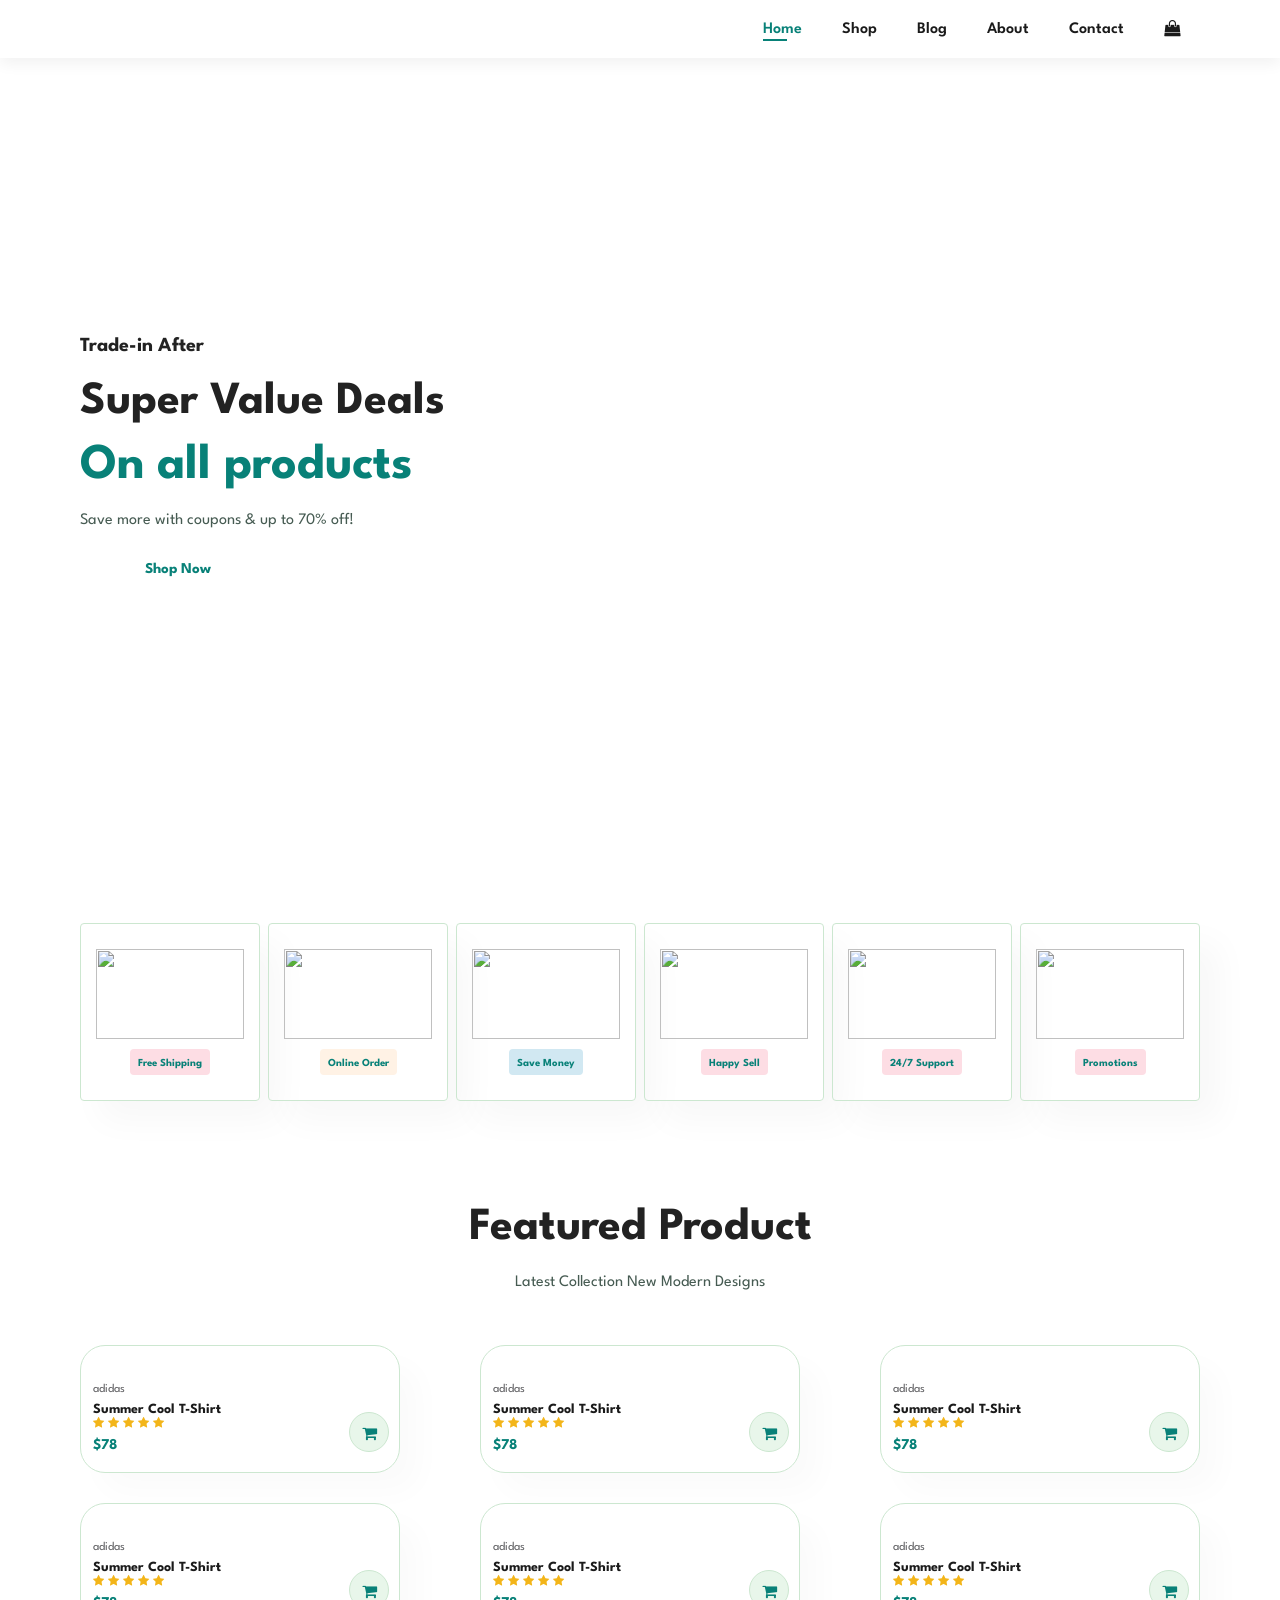
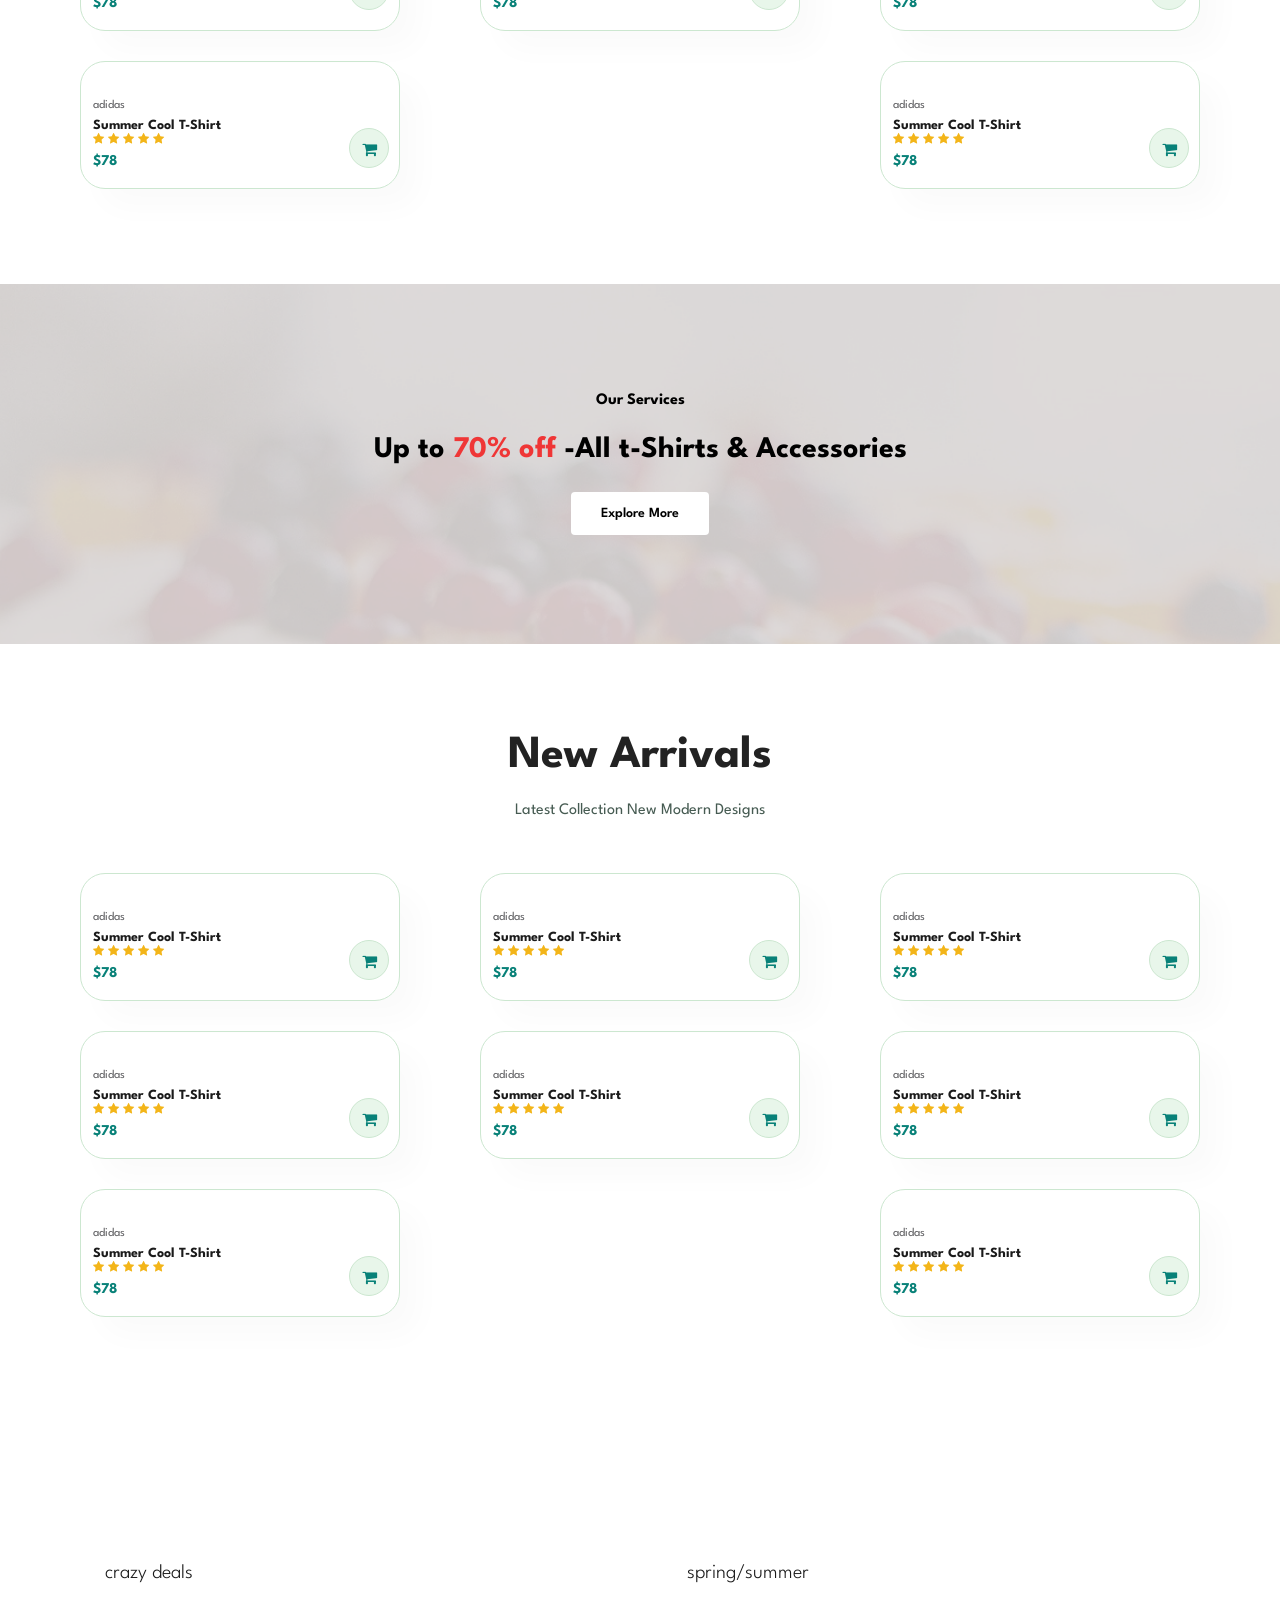
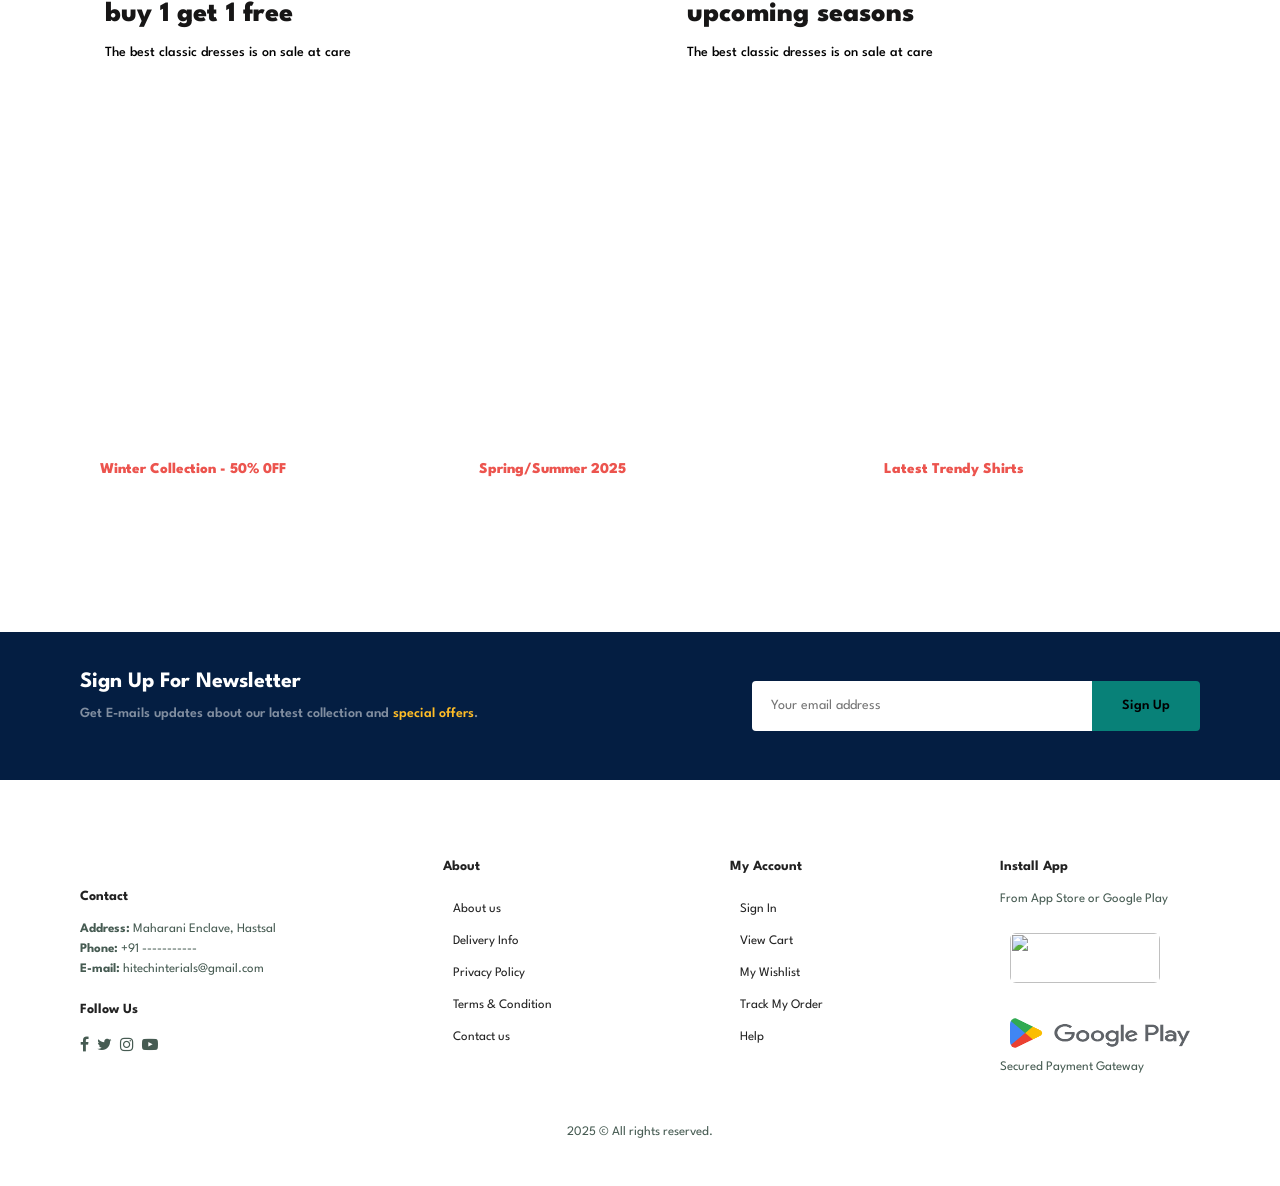
==== index.html @ 3f80fae2 "features added" ====
<!DOCTYPE html>
<html lang="en">

<head>
    <meta charset="UTF-8">
    <meta http-equiv="X-UA-Compatible" content="IE=edge">
    <meta name="viewport" content="width=device-width, initial-scale=1.0">
    <title>HiTech Intertials</title>
    <link rel="stylesheet" href="https://cdnjs.cloudflare.com/ajax/libs/font-awesome/4.7.0/css/font-awesome.min.css">
    <link rel="stylesheet" href="style.css">
</head>

<body>

    <section id="header">
        <a href="#" class="logo"><img src="logo.png" alt=""></a>

        <div>
            <ul id="navbar">
                <li><a class="active" href="index.html">Home</a></li>
                <li><a href="shop.html">Shop</a></li>
                <li><a href="blog.html">Blog</a></li>
                <li><a href="about.html">About</a></li>
                <li><a href="contact.html">Contact</a></li>
                <li><a href="cart.html"><i class="fa fa-shopping-bag"></i></a></li>
                <a href="#" id="close"><i class="fa fa-times" aria-hidden="true"></i></a>
            </ul>
        </div>
        <div id="mobile">
            <i id="bar" class="fa fa-bars" aria-hidden="true"></i>
            <a href="cart.html"><i class="fa fa-shopping-bag"></i></a>
        </div>
    </section>

    <section id="hero">
        <h4>Trade-in After</h4>
        <h2>Super Value Deals</h2>
        <h1> On all products</h1>
        <p>Save more with coupons & up to 70% off!</p>
        <button>Shop Now</button>
    </section>

    <section id="features" class="section-p1">
        <div class="fe-box">
            <img src="https://th.bing.com/th/id/OIP.MCQ1W-9XrMCjLG6SM6HzlgHaJK?w=186&h=216&c=7&r=0&o=5&dpr=1.3&pid=1.7"
                alt="">
            <h6>Free Shipping</h6>
        </div>
        <div class="fe-box">
            <img src="https://th.bing.com/th/id/OIP.MCQ1W-9XrMCjLG6SM6HzlgHaJK?w=186&h=216&c=7&r=0&o=5&dpr=1.3&pid=1.7"
                alt="">
            <h6>Online Order</h6>
        </div>
        <div class="fe-box">
            <img src="https://th.bing.com/th/id/OIP.MCQ1W-9XrMCjLG6SM6HzlgHaJK?w=186&h=216&c=7&r=0&o=5&dpr=1.3&pid=1.7"
                alt="">
            <h6>Save Money</h6>
        </div>
        <div class="fe-box">
            <img src="https://th.bing.com/th/id/OIP.MCQ1W-9XrMCjLG6SM6HzlgHaJK?w=186&h=216&c=7&r=0&o=5&dpr=1.3&pid=1.7"
                alt="">
            <h6>Happy Sell</h6>
        </div>
        <div class="fe-box">
            <img src="https://th.bing.com/th/id/OIP.MCQ1W-9XrMCjLG6SM6HzlgHaJK?w=186&h=216&c=7&r=0&o=5&dpr=1.3&pid=1.7"
                alt="">
            <h6>24/7 Support</h6>
        </div>
        <div class="fe-box">
            <img src="https://th.bing.com/th/id/OIP.MCQ1W-9XrMCjLG6SM6HzlgHaJK?w=186&h=216&c=7&r=0&o=5&dpr=1.3&pid=1.7"
                alt="">
            <h6>Promotions</h6>
        </div>
    </section>

    <section id="products" class="section-p1">
        <h2>Featured Product</h2>
        <p>Latest Collection New Modern Designs</p>
        <div class="pdct-container">
            <div class="pdct">
                <img src="https://th.bing.com/th/id/OIP.3DrGFvueOub8HXuAC2BFzAHaHa?w=182&h=182&c=7&r=0&o=5&dpr=1.3&pid=1.7"
                    alt="">
                <div class="description">
                    <span> adidas</span>
                    <h5>Summer Cool T-Shirt</h5>
                    <div class="star">
                        <i class="fa fa-star" aria-hidden="true"></i>
                        <i class="fa fa-star" aria-hidden="true"></i>
                        <i class="fa fa-star" aria-hidden="true"></i>
                        <i class="fa fa-star" aria-hidden="true"></i>
                        <i class="fa fa-star" aria-hidden="true"></i>
                    </div>
                    <h4>$78</h4>
                </div>
                <a href="#"><i class="fa fa-shopping-cart cart"></i></a>
            </div>

            <div class="pdct">
                <img src="https://i.pinimg.com/originals/d2/62/af/d262af46473f64ddaa3985655f8bacbe.jpg" alt="">
                <div class="description">
                    <span> adidas</span>
                    <h5>Summer Cool T-Shirt</h5>
                    <div class="star">
                        <i class="fa fa-star" aria-hidden="true"></i>
                        <i class="fa fa-star" aria-hidden="true"></i>
                        <i class="fa fa-star" aria-hidden="true"></i>
                        <i class="fa fa-star" aria-hidden="true"></i>
                        <i class="fa fa-star" aria-hidden="true"></i>
                    </div>
                    <h4>$78</h4>
                </div>
                <a href="#"><i class="fa fa-shopping-cart cart"></i></a>
            </div>

            <div class="pdct">
                <img src="https://i.pinimg.com/originals/d2/62/af/d262af46473f64ddaa3985655f8bacbe.jpg" alt="">
                <div class="description">
                    <span> adidas</span>
                    <h5>Summer Cool T-Shirt</h5>
                    <div class="star">
                        <i class="fa fa-star" aria-hidden="true"></i>
                        <i class="fa fa-star" aria-hidden="true"></i>
                        <i class="fa fa-star" aria-hidden="true"></i>
                        <i class="fa fa-star" aria-hidden="true"></i>
                        <i class="fa fa-star" aria-hidden="true"></i>
                    </div>
                    <h4>$78</h4>
                </div>
                <a href="#"><i class="fa fa-shopping-cart cart"></i></a>
            </div>

            <div class="pdct">
                <img src="https://i.pinimg.com/originals/d2/62/af/d262af46473f64ddaa3985655f8bacbe.jpg" alt="">
                <div class="description">
                    <span> adidas</span>
                    <h5>Summer Cool T-Shirt</h5>
                    <div class="star">
                        <i class="fa fa-star" aria-hidden="true"></i>
                        <i class="fa fa-star" aria-hidden="true"></i>
                        <i class="fa fa-star" aria-hidden="true"></i>
                        <i class="fa fa-star" aria-hidden="true"></i>
                        <i class="fa fa-star" aria-hidden="true"></i>
                    </div>
                    <h4>$78</h4>
                </div>
                <a href="#"><i class="fa fa-shopping-cart cart"></i></a>
            </div>


            <div class="pdct">
                <img src="https://i.pinimg.com/originals/d2/62/af/d262af46473f64ddaa3985655f8bacbe.jpg" alt="">
                <div class="description">
                    <span> adidas</span>
                    <h5>Summer Cool T-Shirt</h5>
                    <div class="star">
                        <i class="fa fa-star" aria-hidden="true"></i>
                        <i class="fa fa-star" aria-hidden="true"></i>
                        <i class="fa fa-star" aria-hidden="true"></i>
                        <i class="fa fa-star" aria-hidden="true"></i>
                        <i class="fa fa-star" aria-hidden="true"></i>
                    </div>
                    <h4>$78</h4>
                </div>
                <a href="#"><i class="fa fa-shopping-cart cart"></i></a>
            </div>

            <div class="pdct">
                <img src="https://i.pinimg.com/originals/d2/62/af/d262af46473f64ddaa3985655f8bacbe.jpg" alt="">
                <div class="description">
                    <span> adidas</span>
                    <h5>Summer Cool T-Shirt</h5>
                    <div class="star">
                        <i class="fa fa-star" aria-hidden="true"></i>
                        <i class="fa fa-star" aria-hidden="true"></i>
                        <i class="fa fa-star" aria-hidden="true"></i>
                        <i class="fa fa-star" aria-hidden="true"></i>
                        <i class="fa fa-star" aria-hidden="true"></i>
                    </div>
                    <h4>$78</h4>
                </div>
                <a href="#"><i class="fa fa-shopping-cart cart"></i></a>
            </div>

            <div class="pdct">
                <img src="https://i.pinimg.com/originals/d2/62/af/d262af46473f64ddaa3985655f8bacbe.jpg" alt="">
                <div class="description">
                    <span> adidas</span>
                    <h5>Summer Cool T-Shirt</h5>
                    <div class="star">
                        <i class="fa fa-star" aria-hidden="true"></i>
                        <i class="fa fa-star" aria-hidden="true"></i>
                        <i class="fa fa-star" aria-hidden="true"></i>
                        <i class="fa fa-star" aria-hidden="true"></i>
                        <i class="fa fa-star" aria-hidden="true"></i>
                    </div>
                    <h4>$78</h4>
                </div>
                <a href="#"><i class="fa fa-shopping-cart cart"></i></a>
            </div>

            <div class="pdct">
                <img src="https://i.pinimg.com/originals/d2/62/af/d262af46473f64ddaa3985655f8bacbe.jpg" alt="">
                <div class="description">
                    <span> adidas</span>
                    <h5>Summer Cool T-Shirt</h5>
                    <div class="star">
                        <i class="fa fa-star" aria-hidden="true"></i>
                        <i class="fa fa-star" aria-hidden="true"></i>
                        <i class="fa fa-star" aria-hidden="true"></i>
                        <i class="fa fa-star" aria-hidden="true"></i>
                        <i class="fa fa-star" aria-hidden="true"></i>
                    </div>
                    <h4>$78</h4>
                </div>
                <a href="#"><i class="fa fa-shopping-cart cart"></i></a>
            </div>
        </div>
    </section>

    <section id="banner" class="section-m1">
        <h4>Our Services</h4>
        <h2>Up to <span>70% off </span>-All t-Shirts & Accessories</h2>
        <button class="normal">Explore More</button>
    </section>

    <section id="products" class="section-p1">
        <h2>New Arrivals</h2>
        <p>Latest Collection New Modern Designs</p>
        <div class="pdct-container">
            <div class="pdct">
                <img src="https://th.bing.com/th/id/OIP.3DrGFvueOub8HXuAC2BFzAHaHa?w=182&h=182&c=7&r=0&o=5&dpr=1.3&pid=1.7"
                    alt="">
                <div class="description">
                    <span> adidas</span>
                    <h5>Summer Cool T-Shirt</h5>
                    <div class="star">
                        <i class="fa fa-star" aria-hidden="true"></i>
                        <i class="fa fa-star" aria-hidden="true"></i>
                        <i class="fa fa-star" aria-hidden="true"></i>
                        <i class="fa fa-star" aria-hidden="true"></i>
                        <i class="fa fa-star" aria-hidden="true"></i>
                    </div>
                    <h4>$78</h4>
                </div>
                <a href="#"><i class="fa fa-shopping-cart cart"></i></a>
            </div>

             <div class="pdct">
                <img src="https://th.bing.com/th/id/OIP.3DrGFvueOub8HXuAC2BFzAHaHa?w=182&h=182&c=7&r=0&o=5&dpr=1.3&pid=1.7"
                    alt="">
                <div class="description">
                    <span> adidas</span>
                    <h5>Summer Cool T-Shirt</h5>
                    <div class="star">
                        <i class="fa fa-star" aria-hidden="true"></i>
                        <i class="fa fa-star" aria-hidden="true"></i>
                        <i class="fa fa-star" aria-hidden="true"></i>
                        <i class="fa fa-star" aria-hidden="true"></i>
                        <i class="fa fa-star" aria-hidden="true"></i>
                    </div>
                    <h4>$78</h4>
                </div>
                <a href="#"><i class="fa fa-shopping-cart cart"></i></a>
            </div>

             <div class="pdct">
                <img src="https://th.bing.com/th/id/OIP.3DrGFvueOub8HXuAC2BFzAHaHa?w=182&h=182&c=7&r=0&o=5&dpr=1.3&pid=1.7"
                    alt="">
                <div class="description">
                    <span> adidas</span>
                    <h5>Summer Cool T-Shirt</h5>
                    <div class="star">
                        <i class="fa fa-star" aria-hidden="true"></i>
                        <i class="fa fa-star" aria-hidden="true"></i>
                        <i class="fa fa-star" aria-hidden="true"></i>
                        <i class="fa fa-star" aria-hidden="true"></i>
                        <i class="fa fa-star" aria-hidden="true"></i>
                    </div>
                    <h4>$78</h4>
                </div>
                <a href="#"><i class="fa fa-shopping-cart cart"></i></a>
            </div>

            <div class="pdct">
                <img src="https://th.bing.com/th/id/OIP.3DrGFvueOub8HXuAC2BFzAHaHa?w=182&h=182&c=7&r=0&o=5&dpr=1.3&pid=1.7"
                    alt="">
                <div class="description">
                    <span> adidas</span>
                    <h5>Summer Cool T-Shirt</h5>
                    <div class="star">
                        <i class="fa fa-star" aria-hidden="true"></i>
                        <i class="fa fa-star" aria-hidden="true"></i>
                        <i class="fa fa-star" aria-hidden="true"></i>
                        <i class="fa fa-star" aria-hidden="true"></i>
                        <i class="fa fa-star" aria-hidden="true"></i>
                    </div>
                    <h4>$78</h4>
                </div>
                <a href="#"><i class="fa fa-shopping-cart cart"></i></a>
            </div>

            <div class="pdct">
                <img src="https://th.bing.com/th/id/OIP.3DrGFvueOub8HXuAC2BFzAHaHa?w=182&h=182&c=7&r=0&o=5&dpr=1.3&pid=1.7"
                    alt="">
                <div class="description">
                    <span> adidas</span>
                    <h5>Summer Cool T-Shirt</h5>
                    <div class="star">
                        <i class="fa fa-star" aria-hidden="true"></i>
                        <i class="fa fa-star" aria-hidden="true"></i>
                        <i class="fa fa-star" aria-hidden="true"></i>
                        <i class="fa fa-star" aria-hidden="true"></i>
                        <i class="fa fa-star" aria-hidden="true"></i>
                    </div>
                    <h4>$78</h4>
                </div>
                <a href="#"><i class="fa fa-shopping-cart cart"></i></a>
            </div>

            <div class="pdct">
                <img src="https://th.bing.com/th/id/OIP.3DrGFvueOub8HXuAC2BFzAHaHa?w=182&h=182&c=7&r=0&o=5&dpr=1.3&pid=1.7"
                    alt="">
                <div class="description">
                    <span> adidas</span>
                    <h5>Summer Cool T-Shirt</h5>
                    <div class="star">
                        <i class="fa fa-star" aria-hidden="true"></i>
                        <i class="fa fa-star" aria-hidden="true"></i>
                        <i class="fa fa-star" aria-hidden="true"></i>
                        <i class="fa fa-star" aria-hidden="true"></i>
                        <i class="fa fa-star" aria-hidden="true"></i>
                    </div>
                    <h4>$78</h4>
                </div>
                <a href="#"><i class="fa fa-shopping-cart cart"></i></a>
            </div>

            <div class="pdct">
                <img src="https://i.pinimg.com/originals/d2/62/af/d262af46473f64ddaa3985655f8bacbe.jpg" alt="">
                <div class="description">
                    <span> adidas</span>
                    <h5>Summer Cool T-Shirt</h5>
                    <div class="star">
                        <i class="fa fa-star" aria-hidden="true"></i>
                        <i class="fa fa-star" aria-hidden="true"></i>
                        <i class="fa fa-star" aria-hidden="true"></i>
                        <i class="fa fa-star" aria-hidden="true"></i>
                        <i class="fa fa-star" aria-hidden="true"></i>
                    </div>
                    <h4>$78</h4>
                </div>
                <a href="#"><i class="fa fa-shopping-cart cart"></i></a>
            </div>

            <div class="pdct">
                <img src="https://i.pinimg.com/originals/d2/62/af/d262af46473f64ddaa3985655f8bacbe.jpg" alt="">
                <div class="description">
                    <span> adidas</span>
                    <h5>Summer Cool T-Shirt</h5>
                    <div class="star">
                        <i class="fa fa-star" aria-hidden="true"></i>
                        <i class="fa fa-star" aria-hidden="true"></i>
                        <i class="fa fa-star" aria-hidden="true"></i>
                        <i class="fa fa-star" aria-hidden="true"></i>
                        <i class="fa fa-star" aria-hidden="true"></i>
                    </div>
                    <h4>$78</h4>
                </div>
                <a href="#"><i class="fa fa-shopping-cart cart"></i></a>
            </div>
        </div>
    </section>

    <section id="sm-banner" class="section-p1">
        <div class="banner-box">
            <h4>crazy deals</h4>
            <h2>buy 1 get 1 free</h2>
            <span>The best classic dresses is on sale at care</span>
            <button class="white">
                Learn More
            </button>
        </div>
        <div class="banner-box banner-box2">
            <h4>spring/summer</h4>
            <h2>upcoming seasons</h2>
            <span>The best classic dresses is on sale at care</span>
            <button class="white">Collection</button>
        </div>
    </section>

    <section id="ti-banner" class="section-p1">
        <div class="banner-box">
            <h2>SEASONAL SALE</h2>
            <h3>Winter Collection - 50% 0FF</h3>
        </div>
        <div class="banner-box banner-box2">
            <h2>NEW FOOTWEAR COLLECTION</h2>
            <h3>Spring/Summer 2025</h3>
        </div>
        <div class="banner-box banner-box3">
            <h2>T-SHIRTS</h2>
            <h3>Latest Trendy Shirts</h3>
        </div>
    </section>

    <section id="newsletter" class="section-p1 section-m1">
        <div class="newstext">
            <h4>Sign Up For Newsletter</h4>
            <p>Get E-mails updates about our latest collection and <span>special offers</span>.</p>
        </div>
        <div class="form">
            <input type="text" placeholder="Your email address">
            <button class="normal">Sign Up</button>
        </div>
    </section>

    <footer class="section-p1">
        <div class="col">
            <img class="logo" src="logo.png" alt="">
            <h4>Contact</h4>
            <p><strong>Address: </strong> Maharani Enclave, Hastsal </p>
            <p><strong>Phone: </strong>+91 ----------- </p>
            <p><strong>E-mail: </strong> hitechinterials@gmail.com</p>
            <div class="follow">
                <h4> Follow Us</h4>
                <div class="icon">
                    <i class="fa fa-facebook"></i>
                    <i class="fa fa-twitter" aria-hidden="true"></i>
                    <i class="fa fa-instagram" aria-hidden="true"></i>
                    <i class="fa fa-youtube-play" aria-hidden="true"></i>
                </div>
            </div>
        </div>

        <div class="col">
            <h4>About</h4>
            <a href="#">About us</a>
            <a href="#">Delivery Info</a>
            <a href="#">Privacy Policy</a>
            <a href="#">Terms & Condition</a>
            <a href="#">Contact us</a>
        </div>

        <div class="col">
            <h4>My Account</h4>
            <a href="#">Sign In</a>
            <a href="#">View Cart</a>
            <a href="#">My Wishlist</a>
            <a href="#">Track My Order</a>
            <a href="#">Help</a>
        </div>

        <div class="col install">
            <h4>Install App</h4>
            <p>From App Store or Google Play</p>
            <a href="#" class="apple"><img src="img/badge.svg" alt=""></a>
            <a href="#" class="play"><img src="img/play.png" alt=""></a>
            <p>Secured Payment Gateway</p>
            <img src="" alt="">
        </div>

        <div class="copyright">
            <p> 2025 © All rights reserved. </p>
        </div>
    </footer>

    <script src="script.js"></script>
</body>

</html>
---- style.css ----
/* styles.css */
@import url("https://fonts.googleapis.com/css2?family=Spartan:wght@100;200;300;400;500;600;700;800;900&display=swap");

* {
    margin: 0;
    padding: 0;
    box-sizing: border-box;
    font-family: Spartan, sans-serif;
}

h1 {
    font-size: 50px;
    line-height: 64px;
    color: #222;
}

h2 {
    font-size: 46px;
    line-height: 64px;
    color: #222;
}

h3 {
    font-size: 46px;
    color: #222;
}

h4 {
    font-size: 20px;
    color: #222;
}

h3 {
    font-weight: 700;
    font-size: 12px;
}

p {
    font-size: 16px;
    color: #465b52;
    margin: 15px 0 20px 0;
}

.section-p1 {
    padding: 40px 80px;
}

.section-m1 {
    margin: 40px 0;
}

button.normal {
    font-size: 14px;
    font-weight: 600;
    padding: 15px 30px;
    color: #000;
    background-color: #fff;
    border-radius: 4px;
    cursor: pointer;
    border: none;
    outline: none;
    transition: 0.2s;
}

button.white {
    font-size: 13px;
    font-weight: 600;
    padding: 11px 18px;
    color: #fff;
    background-color: transparent;
    cursor: pointer;
    border: 1px solid #fff;
    outline: none;
    transition: 0.2s;
}

body {
    width: 100%;
}

/* Header Section */

#header {
    display: flex;
    align-items: center;
    justify-content: space-between;
    padding: 20px 80px;
    background: #fff;
    box-shadow: 0 5px 15px rgba(0, 0, 0, 0.06);
    z-index: 999;
    position: sticky;
    top: 0;
    left: 0;
}

#navbar {
    display: flex;
    align-items: center;
    justify-content: center;
}

#navbar li {
    list-style: none;
    padding: 0 20px;
    position: relative;
}

#navbar li a {
    text-decoration: none;
    font-size: 16px;
    font-weight: 600;
    color: #1a1a1a;
    transition: 0.03s ease;
}

#navbar li a:hover,
#navbar li a.active {
    color: #088178;
}

#navbar li a:hover::after,
#navbar li a.active::after {
    content: "";
    width: 30%;
    height: 2px;
    background: #088178;
    position: absolute;
    bottom: -4px;
    left: 20px;
}

#mobile {
    display: none;
    align-items: center;
}

#close {
    display: none;
}

/* Home Page */
/* Hero Section */

#hero {
    background-image: url("https://maskrevival.com/wp-content/uploads/2020/09/diana-fashion-header-bg3new.jpg");
    height: 90vh;
    width: 100%;
    background-size: cover;
    background-position: top 25% right 0;
    padding: 0 80px;
    display: flex;
    flex-direction: column;
    align-items: flex-start;
    justify-content: center;
}

#hero h4 {
    padding-bottom: 15px;
}

#hero h1 {
    color: #088178;
}

#hero button {
    background-image: url("https://c8.alamy.com/comp/2PF57FF/colorful-border-design-2PF57FF.jpg");
    background-color: transparent;
    color: #088178;
    border: 0;
    padding: 14px 80px 14px 65px;
    background-repeat: no-repeat;
    cursor: pointer;
    font-weight: 700;
    font-size: 15px;
}

/* Feature section */

#features {
    display: flex;
    align-items: center;
    justify-content: space-between;
    flex-wrap: wrap;
}

#features .fe-box {
    width: 180px;
    text-align: center;
    padding: 25px 15px;
    box-shadow: 20px 20px 34px rgba(0, 0, 0, 0.03);
    border: 1px solid #cce7d0;
    border-radius: 4px;
    margin: 15px 0;
}

#features .fe-box:hover {
    box-shadow: 10px 10px 54px rgba(70, 62, 221, 0.1);
}

#features .fe-box img {
    width: 100%;
    height: 90px;
    margin-bottom: 10px;
}

#features .fe-box h6 {
    display: inline-block;
    padding: 9px 8px 6px 8px;
    line-height: 1;
    border-radius: 4px;
    color: #088178;
    background-color: #fddde4;
}

#features .fe-box:nth-child(2) h6 {
    background-color: #cdebbc;
}

#features .fe-box:nth-child(3) h6 {
    background-color: #d1e8f2;
}

#features .fe-box:nth-child(2) h6 {
    background-color: #cdd4f8;
}

#features .fe-box:nth-child(2) h6 {
    background-color: #f6dbf8;
}

#features .fe-box:nth-child(2) h6 {
    background-color: #fff2e5;
}


/* Product section*/

#products {
    text-align: center;
}

#products .pdct-container {
    display: flex;
    justify-content: space-between;
    padding-top: 20px;
    flex-wrap: wrap;
}


#products .pdct {
    width: 23%;
    min-width: 320px;
    padding: 10px 12px;
    border: 1px solid #cce7d0;
    border-radius: 25px;
    cursor: pointer;
    box-shadow: 20px 20px 30px rgba(0, 0, 0, 0.02);
    margin: 15px 0;
    transition: 0.2s ease;
    position: relative;
}

#products .pdct:hover {
    box-shadow: 20px 20px 30px rgba(0, 0, 0, 0.06);
}

#products .pdct img {
    width: 100%;
    border-radius: 20px;
}

#products .pdct .description {
    text-align: start;
    padding: 10px 0;
}

#products .pdct .description span {
    color: #606063;
    font-size: 12px;
}

#products .pdct .description h5 {
    padding-top: 7px;
    color: #1a1a1a;
    font-size: 14px;
}

#products .pdct .description i {
    font-size: 12px;
    color: rgb(243, 181, 25);
}

#products .pdct .description h4 {
    padding-top: 7px;
    font-size: 15px;
    font-weight: 700;
    color: #088178;
}

#products .pdct .cart {
    width: 40px;
    height: 40px;
    line-height: 40px;
    border-radius: 50px;
    background-color: #e8f6ea;
    font-weight: 500;
    color: #088178;
    border: 1px solid #cce7d0;
    position: absolute;
    bottom: 20px;
    right: 10px;
}


/* Banner Section */

#banner {
    display: flex;
    flex-direction: column;
    justify-content: center;
    align-items: center;
    text-align: center;
    background-image: url("img/backGround.png");
    width: 100%;
    height: 40vh;
    background-size: cover;
    background-position: cover;

}

#banner h4 {
    color: #000;
    font-size: 16px;
}

#banner h2 {
    color: #000;
    font-size: 30px;
    padding: 10px 0;
}

#banner h2 span {
    color: #ef3636;
}

#banner button:hover {
    background-color: #088178;
    color: #fff;
}


#sm-banner {
    display: flex;
    justify-content: space-between;
    flex-wrap: wrap;
}

#sm-banner .banner-box {
    display: flex;
    flex-direction: column;
    justify-content: center;
    align-items: flex-start;
    background-image: url("https://img.freepik.com/premium-photo/summer-holiday-background_87742-14056.jpg");
    min-width: 48%;
    height: 50vh;
    background-size: cover;
    background-position: cover;
    padding: 25px;
}

#sm-banner .banner-box2 {
    background-image: url("https://static.vecteezy.com/system/resources/thumbnails/008/062/858/small_2x/women-s-accessories-items-on-yellow-background-summer-vacation-web-banner-with-copy-space-photo.JPG");
}


#sm-banner h4 {
    color: #1a1a1a;
    font-size: 20px;
    font-weight: 300;
}

#sm-banner h2 {
    color: #171616;
    font-size: 28px;
    font-weight: 800;
}

#sm-banner span {
    columns: #fff;
    font-size: 14px;
    font-weight: 500;
    padding-bottom: 15px;
}

#sm-banner .banner-box:hover button {
    background-color: #088178;
    border: 1px solid #088178;
}

#ti-banner {
    display: flex;
    justify-content: space-between;
    flex-wrap: wrap;
    padding: 0 80px;
}

#ti-banner .banner-box {
    display: flex;
    flex-direction: column;
    justify-content: center;
    align-items: flex-start;
    background-image: url("https://img.freepik.com/premium-photo/summer-holiday-background_87742-14056.jpg");
    min-width: 30%;
    height: 30vh;
    background-size: cover;
    background-position: cover;
    padding: 20px;
    margin-bottom: 20px;
}

#ti-banner .banner-box2 {
    background-image: url("https://img.freepik.com/premium-photo/summer-holiday-background_87742-14056.jpg");
}

#ti-banner .banner-box3 {
    background-image: url("https://img.freepik.com/premium-photo/summer-holiday-background_87742-14056.jpg");
}

#ti-banner h2 {
    color: #fff;
    font-weight: 900;
    font-size: 23px;
    text-wrap: wrap;
}

#ti-banner h3 {
    color: #ec544e;
    font-weight: 800;
    font-size: 15px;
}



/* News-letter Section */

#newsletter {
    display: flex;
    justify-content: space-between;
    flex-wrap: wrap;
    align-items: center;
    background-repeat: no-repeat;
    background-position: 20% 30%;
    background-color: #041e42;
}

#newsletter h4 {
    font-size: 22px;
    font-weight: 700;
    color: #fff;
}

#newsletter p {
    font-size: 14px;
    font-weight: 600;
    color: #818ea0;
}

#newsletter p span {
    color: #ffbd27;
}

#newsletter .form {
    display: flex;
    width: 40%;
}

#newsletter input {
    height: 3.125rem;
    padding: 0 1.25em;
    font-size: 14px;
    width: 100%;
    border: 1px solid transparent;
    border-radius: 4px;
    outline: none;
    border-top-right-radius: 0;
    border-bottom-right-radius: 0;
}

#newsletter button {
    background-color: #088178;
    columns: #fff;
    white-space: nowrap;
    border-top-left-radius: 0;
    border-bottom-left-radius: 0;
}



/* footer section */
footer {
    display: flex;
    flex-wrap: wrap;
    justify-content: space-between;
}

footer .col {
    display: flex;
    flex-direction: column;
    align-items: flex-start;
    margin-bottom: 20px;
}

footer .logo {
    margin-bottom: 30px;
}

footer h4 {
    font-size: 14px;
    padding-bottom: 20px;
}

footer p {
    font-size: 13px;
    margin: 0 0 8px 0;
}

footer a {
    font-size: 13px;
    text-decoration: none;
    color: #222;
    margin: 10px;
}

footer .follow {
    margin-top: 20px;
}

footer .follow i {
    color: #465b52;
    padding-right: 4px;
    cursor: pointer;
}

footer .install .apple img {
    padding-top: 0;
    border-radius: 6px;
    width: 150px;
    height: 50px;
}

footer .install .play img {
    padding-top: 0;
    margin: 0%;
    border-radius: 6px;
    width: 180px;
    height: 30px;
}

footer .install img {
    margin: 10px 0 15px 0;
}

footer .follow i:hover,
footer a:hover {
    color: #088178;
}

footer .copyright {
    width: 100%;
    text-align: center;
}


/* Shop Page */
#page-header {
    background-image: url("img/shop.jpeg");
    width: 100%;
    height: 34vh;
    background-size: cover;
    display: flex;
    text-align: center;
    flex-direction: column;
    padding: 14px;
}

#page-header h2,
#page-header p {
    color: #fff;
}

#pagination {
    text-align: center;
}

#pagination a {
    text-decoration: none;
    background-color: #088178;
    padding: 15px 20px;
    border-radius: 4px;
    color: #fff;
    font-weight: 600;
}

#pagination a i {
    font-size: 16px;
    font-weight: 600;
}


/* Single Product Page */
#prodetails {
    display: flex;
    margin-top: 20px;
}

#prodetails .single-pro-image {
    width: 40%;
    margin-right: 50px;
}

.small-img-group {
    display: flex;
    justify-content: space-between;
}

.small-img-col {
    flex-basis: 24%;
    cursor: pointer;
}

#prodetails .single-pro-details {
    width: 50%;
    padding-top: 30px;
}

#prodetails .single-pro-details h4 {
    padding: 40px 0 20px 0;
}

#prodetails .single-pro-details h2 {
    font-size: 26px;
}

#prodetails .single-pro-details select {
    display: block;
    padding: 5px 10px;
    margin-bottom: 10px;
}

#prodetails .single-pro-details input {
    width: 50px;
    height: 45px;
    padding-left: 10px;
    font-size: 16px;
    margin-right: 10px;
}

#prodetails .single-pro-details input:focus {
    outline: none;

}

#prodetails .single-pro-details button {
    background-color: #088178;
    color: #fff;
}

#prodetails .single-pro-details span {
    line-height: 25px;
}





/* Start Media Query (790px) */
@media (max-width: 799px) {
    .section-p1 {
        padding: 40px 40px;
    }

    #navbar {
        display: flex;
        flex-direction: column;
        align-items: flex-start;
        justify-content: flex-start;
        position: fixed;
        top: 0;
        right: -300px;
        height: 100vh;
        width: 300px;
        background-color: #E3E6F3;
        box-shadow: 0 40px 60px rgba(0, 0, 0, 0.1);
        padding: 80px 0 0 10px;
        transition: 0.3s;
    }

    #navbar.active {
        right: 0px;
    }

    #navbar li {
        margin-bottom: 25px;
    }

    #mobile {
        display: flex;
        align-items: center;
    }

    #mobile i {
        color: #1a1a1a;
        font-weight: 24px;
        padding-left: 20px;
    }

    #close {
        display: initial;
        position: absolute;
        top: 30px;
        left: 30px;
        color: #222;
        font-size: 24px;
    }

    #lg-bag {
        display: none;
    }

    #hero {
        height: 42vh;
        padding: 0 80px;
        background-position: top 30% right 30%;
    }

    #hero h2 {
        font-size: 34px;
        line-height: 64px;
        color: #222;
    }

    #hero h1 {
        font-size: 40px;
    }

    #feature {
        justify-content: center;
    }

    #feature .fe-box {
        margin: 15px 15px;
    }

    #features .fe-box img {
        width: 100%;
        height: 140px;
        margin-bottom: 10px;
    }

    #product1 .pro-container {
        justify-content: center;
    }

    #product1 .pro {
        margin: 15px;
    }

    #banner {
        height: 20vh;
    }

    #sm-banner .banner-box {
        min-width: 100%;
        height: 30vh;
        margin-bottom: 30px;
    }

    #sm-banner .banner-box2 {
        min-width: 100%;
        height: 30vh;
        margin-bottom: 30px;
    }

    #ti-banner {
        padding: 0 40px;
    }

    #ti-banner .banner-box {
        min-width: 70%;
    }

    #newsletter .form {
        width: 70%;
    }
}

/* Small Screen Mobile Responsive (477px) */
@media (max-width: 477px) {

    .section-p1 {
        padding: 10px;
    }

    #header {
        padding: 10px 30px;
    }

    
    #navbar {
        display: flex;
        flex-direction: column;
        align-items: flex-start;
        justify-content: flex-start;
        position: fixed;
        top: 0;
        right: -300px;
        height: 80vh;
        width: 300px;
        background-color: #E3E6F3;
        padding: 80px 120px 120px 30px;
    }

    h1 {
        font-size: 40px;
    }

    h2 {
        font-size: 38px;
    }

    #hero {
        height: 40vh;
        padding: 0 20px;
        background-position: 70%;
    }

    #hero h4{
        font-size: 10px;
        margin-top: 120px;
    }

    #hero h2 {
        margin-top: 0;
        font-size: 18px;
        color: #222;
    }

    #hero h1 {
        margin-top: 0;
        font-size: 20px;
    }

    #hero p {
        font-size: 14px;
    }

    #hero button {
        background-image: url("https://c8.alamy.com/comp/2PF57FF/colorful-border-design-2PF57FF.jpg");
        background-color: transparent;
        color: #088178;
        border: 0;
        padding: 8px 40px 8px 25px;
        background-repeat: no-repeat;
        cursor: pointer;
        font-weight: 700;
        font-size: 12px;
    }


    #feature {
        justify-content: space-between;
    }

    #features .fe-box {
        margin-top: 80px;
        max-width: 160px;
        text-align: center;
        padding: 20px 12px;
        border: 1px solid #cce7d0;
        border-radius: 4px;
        margin: 12px 0;
    }

    #product1 .pro {
        width: 100%;
    }

    #banner {
        height: 40vh;
    }

    #sm-banner .banner-box {
        height: 40vh;
    }

    #sm-banner .banner-box2 {
        margin-top: 20px;
    }

    #newsletter {
        padding: 40px 20px;
    }

    #newsletter.form {
        width: 100%;
    }

    /* Single Product */
    #prodetails {
        display: flex;
        flex-direction: column;
    }

    #prodetails .single-pro-image {
        width: 100%;
        margin-right: 0px;
    }

    #prodetails .single-pro-details {
        width: 100%;
    }
}
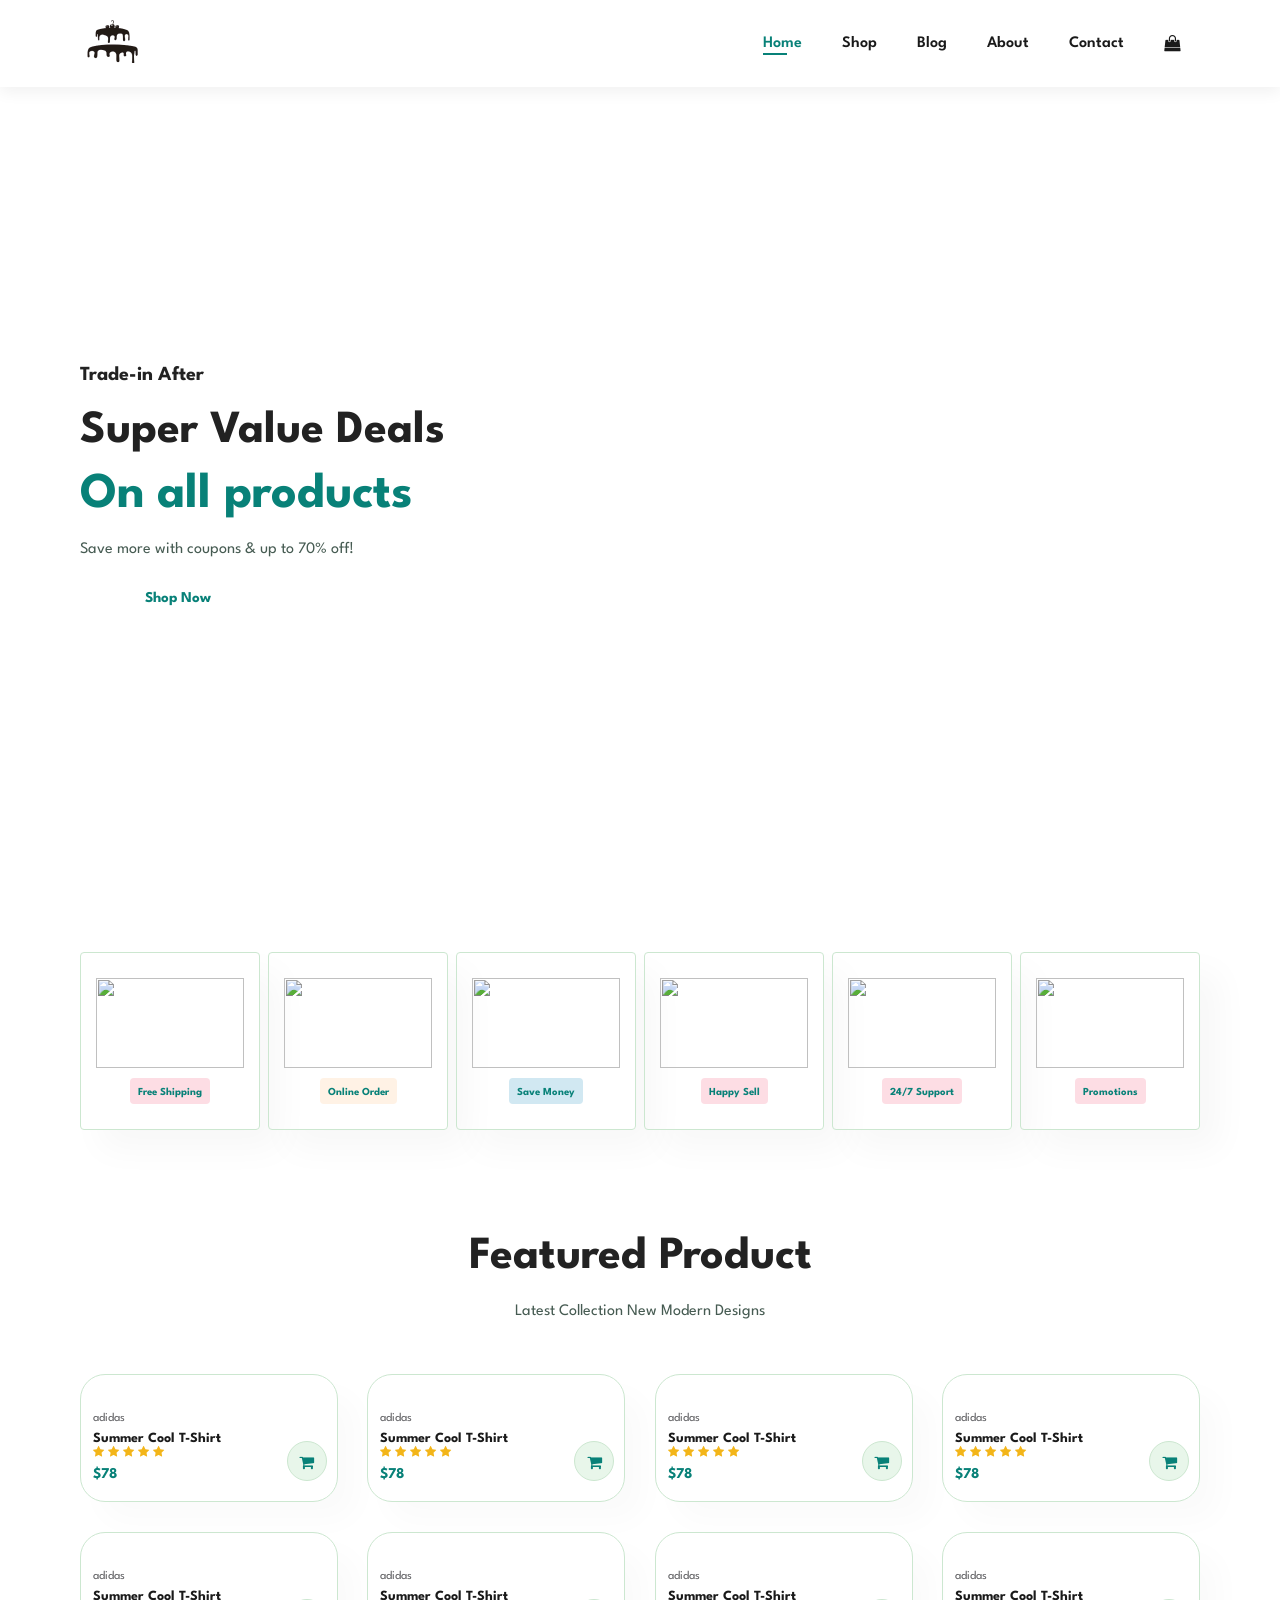
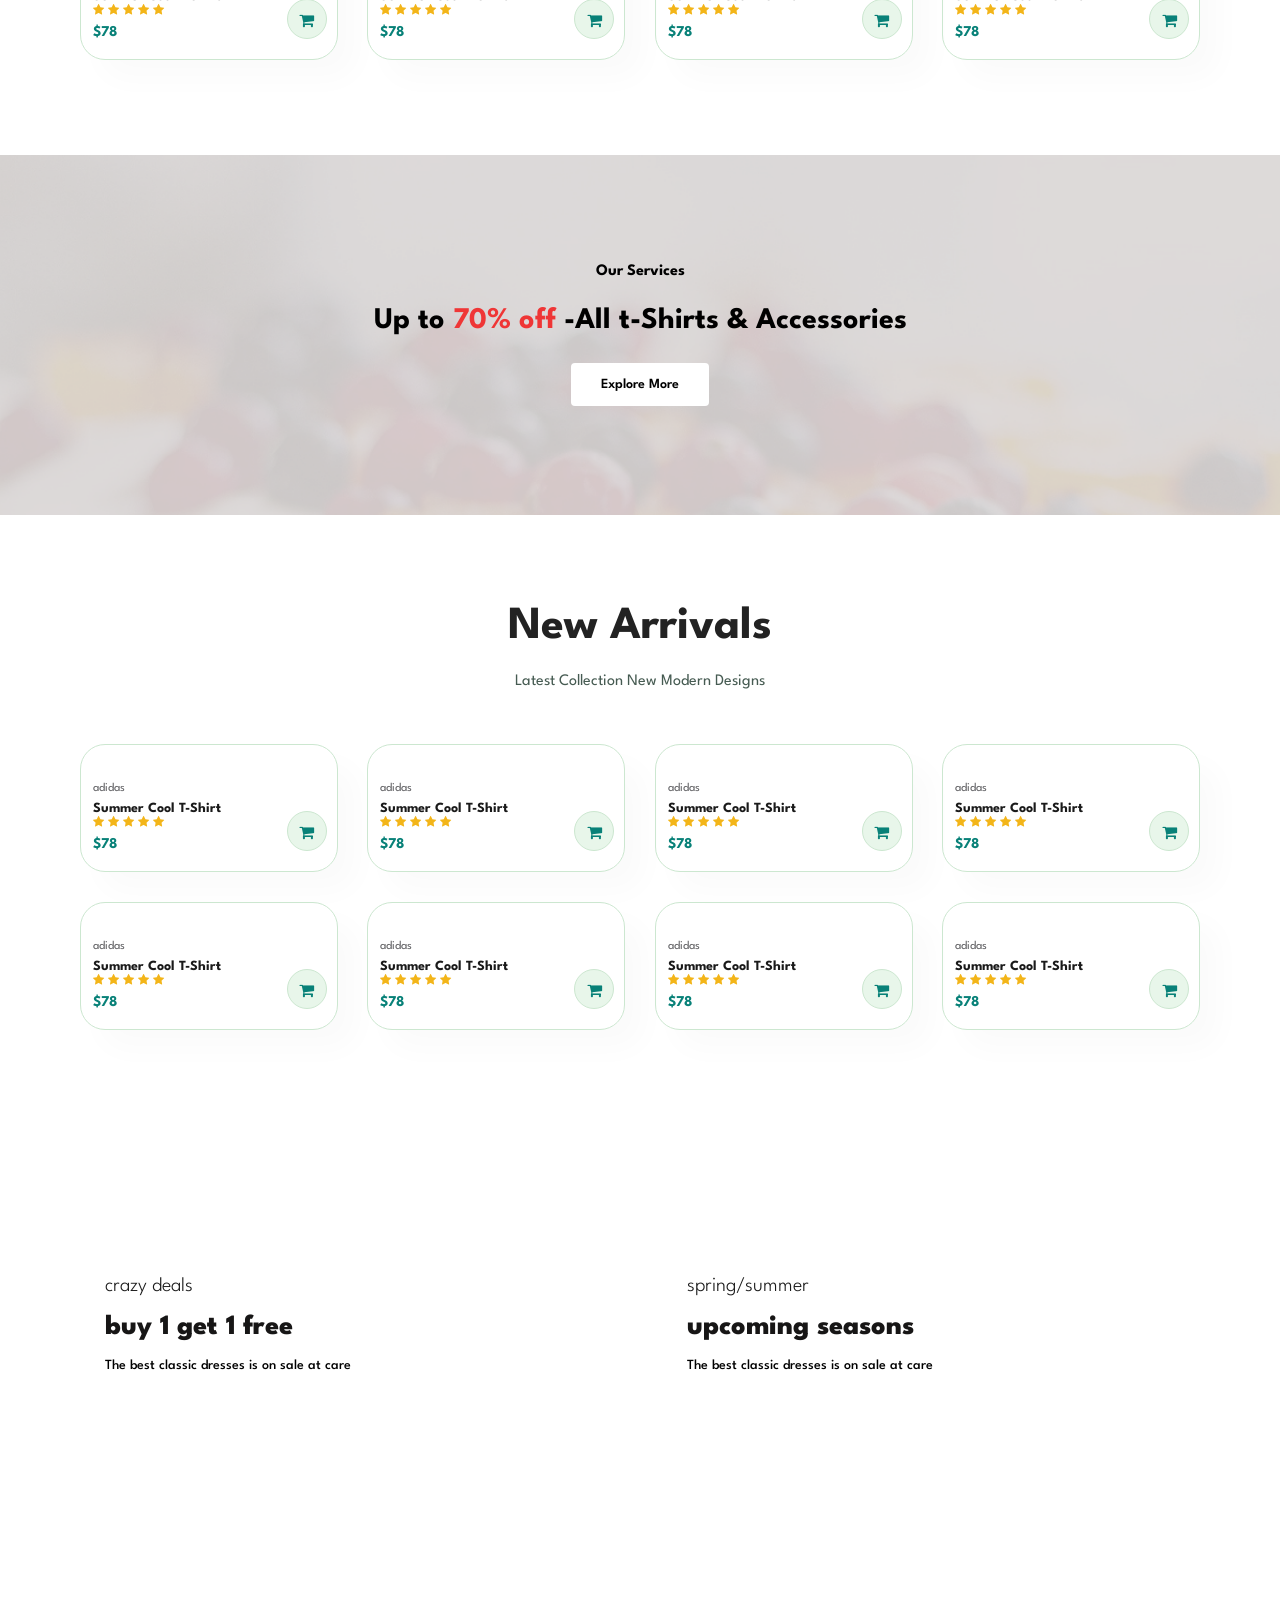
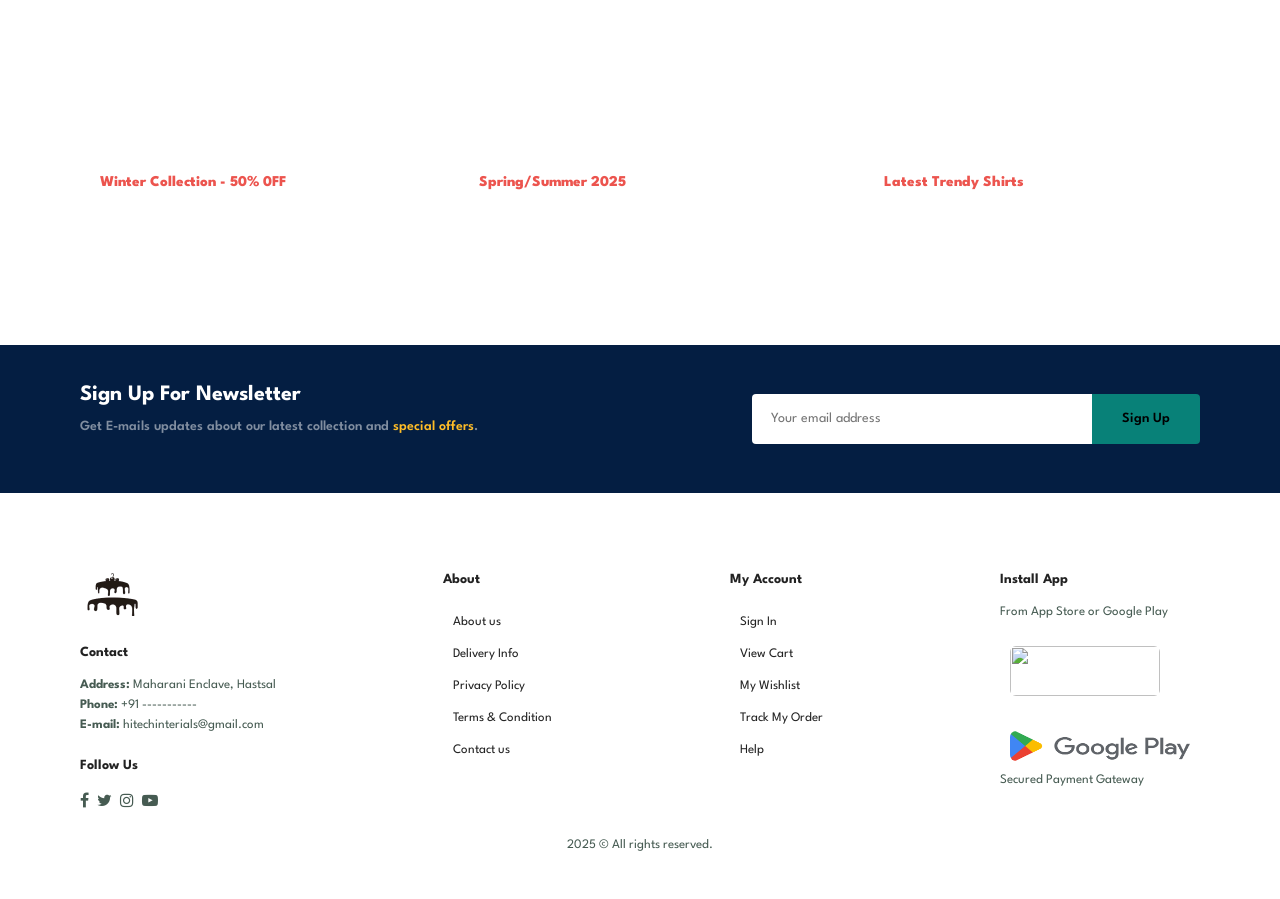
==== commit 5de992f1: "Fix the website" ====
--- a/index.html
+++ b/index.html
@@ -13,7 +13,7 @@
 <body>
 
     <section id="header">
-        <a href="#" class="logo"><img src="logo.png" alt=""></a>
+        <a href="index.html" class="logo"><img src="img/logo.png" alt="HiTech Interials home"></a>
 
         <div>
             <ul id="navbar">
@@ -416,7 +416,7 @@
 
     <footer class="section-p1">
         <div class="col">
-            <img class="logo" src="logo.png" alt="">
+            <img class="logo" src="img/logo.png" alt="HiTech Interials">
             <h4>Contact</h4>
             <p><strong>Address: </strong> Maharani Enclave, Hastsal </p>
             <p><strong>Phone: </strong>+91 ----------- </p>
@@ -465,6 +465,15 @@
     </footer>
 
     <script src="script.js"></script>
+    <script>
+        const productPages = ['sproduct.html', 's1product.html', 's2product.html', 's3product.html', 's4product.html', 's5product.html', 's6product.html'];
+        document.querySelectorAll('#products .pdct').forEach((product, index) => {
+            product.addEventListener('click', event => {
+                if (event.target.closest('.cart')) return;
+                window.location.href = productPages[index % productPages.length];
+            });
+        });
+    </script>
 </body>
 
 </html>
--- a/style.css
+++ b/style.css
@@ -248,8 +248,8 @@
 
 
 #products .pdct {
-    width: 23%;
-    min-width: 320px;
+        width: 23%;
+        min-width: 0;
     padding: 10px 12px;
     border: 1px solid #cce7d0;
     border-radius: 25px;
@@ -573,20 +573,193 @@
 
 /* Shop Page */
 #page-header {
-    background-image: url("img/shop.jpeg");
+    background-image: url("https://images.unsplash.com/photo-1441986300917-64674bd600d8?auto=format&fit=crop&w=1800&q=85");
     width: 100%;
     height: 34vh;
     background-size: cover;
+    background-position: center 58%;
+    position: relative;
     display: flex;
     text-align: center;
     flex-direction: column;
+    align-items: center;
+    justify-content: center;
     padding: 14px;
+}
+
+#page-header::before {
+    content: "";
+    position: absolute;
+    inset: 0;
+    background: rgba(4, 30, 66, .42);
 }
 
 #page-header h2,
 #page-header p {
+    position: relative;
+    z-index: 1;
     color: #fff;
 }
+
+#page-header h2 {
+    margin-bottom: 2px;
+}
+
+/* Blog Page */
+.blog-intro {
+    max-width: 780px;
+    margin: 0 auto;
+    text-align: center;
+}
+
+.blog-intro h1 {
+    margin-bottom: 12px;
+    font-size: 42px;
+    line-height: 1.2;
+}
+
+.blog-intro p:last-child {
+    line-height: 1.8;
+}
+
+.blog-grid {
+    display: grid;
+    grid-template-columns: repeat(2, 1fr);
+    gap: 24px;
+}
+
+.blog-card {
+    overflow: hidden;
+    border: 1px solid #cce7d0;
+    border-radius: 4px;
+    background: #fff;
+}
+
+.blog-featured {
+    grid-column: 1 / -1;
+    display: grid;
+    grid-template-columns: 1.1fr .9fr;
+}
+
+.blog-card img {
+    display: block;
+    width: 100%;
+    height: 250px;
+    object-fit: cover;
+}
+
+.blog-featured img {
+    height: 100%;
+    min-height: 330px;
+}
+
+.blog-card-copy {
+    padding: 28px;
+}
+
+.blog-card-copy span {
+    color: #088178;
+    font-size: 10px;
+    font-weight: 700;
+    letter-spacing: 1px;
+}
+
+.blog-card-copy h2, .blog-card-copy h3 {
+    margin: 12px 0;
+    color: #222;
+    font-size: 22px;
+    line-height: 1.35;
+}
+
+.blog-card-copy h3 {
+    font-size: 18px;
+}
+
+.blog-card-copy p {
+    font-size: 13px;
+    line-height: 1.7;
+}
+
+.blog-card-copy a {
+    color: #088178;
+    font-size: 12px;
+    font-weight: 700;
+    text-decoration: none;
+}
+
+.blog-tip {
+    display: flex;
+    align-items: center;
+    justify-content: space-between;
+    gap: 30px;
+    background: #f7f9f8;
+}
+
+.blog-tip h2 {
+    max-width: 650px;
+    font-size: 27px;
+    line-height: 1.4;
+}
+
+.blog-tip .about-button {
+    flex-shrink: 0;
+}
+
+/* Contact Page */
+.contact-intro {
+    display: grid;
+    grid-template-columns: 1.1fr .9fr;
+    gap: 80px;
+    align-items: center;
+}
+
+.contact-intro h1 {
+    max-width: 620px;
+    margin-bottom: 18px;
+    font-size: 40px;
+    line-height: 1.25;
+}
+
+.contact-intro > div:first-child > p:last-child {
+    max-width: 590px;
+    line-height: 1.8;
+}
+
+.contact-details {
+    padding: 28px;
+    border: 1px solid #cce7d0;
+    border-radius: 4px;
+    background: #f7f9f8;
+}
+
+.contact-detail {
+    display: flex;
+    gap: 18px;
+    align-items: flex-start;
+    padding: 16px 0;
+    border-bottom: 1px solid #dcebe0;
+}
+
+.contact-detail:first-child { padding-top: 0; }
+.contact-detail:last-child { padding-bottom: 0; border-bottom: 0; }
+.contact-detail > i { width: 24px; color: #088178; font-size: 21px; text-align: center; }
+.contact-detail h3 { margin: 0 0 7px; color: #222; font-size: 15px; }
+.contact-detail p { margin: 0; font-size: 12px; line-height: 1.7; }
+
+.contact-form-section {
+    display: grid;
+    grid-template-columns: .7fr 1.3fr;
+    gap: 75px;
+    background: #f7f9f8;
+}
+
+.contact-form-copy h2 { margin-bottom: 10px; font-size: 30px; }
+.contact-form-copy p:last-child { line-height: 1.7; }
+.contact-form label { display: block; margin-bottom: 16px; color: #222; font-size: 12px; font-weight: 600; }
+.form-row { display: grid; grid-template-columns: 1fr 1fr; gap: 18px; }
+.contact-form input, .contact-form textarea { display: block; width: 100%; margin-top: 8px; padding: 13px; border: 1px solid #cce7d0; border-radius: 3px; background: #fff; font: inherit; font-size: 13px; resize: vertical; }
+.contact-form input:focus, .contact-form textarea:focus { outline: 2px solid #9bd3c7; }
+.form-message { min-height: 18px; margin: 12px 0 0; color: #088178; font-size: 12px; }
 
 #pagination {
     text-align: center;
@@ -601,11 +774,443 @@
     font-weight: 600;
 }
 
+#pagination button {
+    min-width: 46px;
+    height: 46px;
+    margin: 0 4px;
+    padding: 0 14px;
+    border: 1px solid #cce7d0;
+    border-radius: 4px;
+    background: #fff;
+    color: #088178;
+    cursor: pointer;
+    font: inherit;
+    font-size: 13px;
+    font-weight: 700;
+}
+
+#pagination button:hover,
+#pagination button.active {
+    border-color: #088178;
+    background: #088178;
+    color: #fff;
+}
+
+#pagination button:disabled {
+    cursor: not-allowed;
+    opacity: .45;
+}
+
 #pagination a i {
     font-size: 16px;
     font-weight: 600;
 }
 
+
+/* About Page */
+.about-intro {
+    display: grid;
+    grid-template-columns: minmax(0, 1fr) minmax(0, 1fr);
+    gap: 70px;
+    align-items: center;
+}
+
+.about-image img {
+    display: block;
+    width: 100%;
+    height: 430px;
+    object-fit: cover;
+    border-radius: 4px;
+}
+
+.about-copy h1 {
+    margin-bottom: 20px;
+    font-size: 42px;
+    line-height: 1.2;
+}
+
+.about-copy p:not(.eyebrow) {
+    line-height: 1.8;
+}
+
+.about-button {
+    display: inline-block;
+    padding: 14px 22px;
+    border-radius: 4px;
+    background: #088178;
+    color: #fff;
+    font-size: 13px;
+    font-weight: 700;
+    text-decoration: none;
+}
+
+.about-button:hover {
+    background: #066b65;
+}
+
+.about-values {
+    background: #f7f9f8;
+    text-align: center;
+}
+
+.about-section-title h2 {
+    margin-bottom: 8px;
+    font-size: 30px;
+    line-height: 1.3;
+}
+
+.about-section-title > p:last-child {
+    margin-top: 0;
+}
+
+.value-grid {
+    display: grid;
+    grid-template-columns: repeat(3, 1fr);
+    gap: 24px;
+    margin-top: 28px;
+}
+
+.value-card {
+    padding: 30px 24px;
+    border: 1px solid #cce7d0;
+    border-radius: 4px;
+    background: #fff;
+}
+
+.value-card > i {
+    color: #088178;
+    font-size: 28px;
+}
+
+.value-card h3 {
+    margin: 16px 0 10px;
+    color: #222;
+    font-size: 16px;
+}
+
+.value-card p {
+    margin: 0;
+    font-size: 13px;
+    line-height: 1.7;
+}
+
+.about-story {
+    display: grid;
+    grid-template-columns: minmax(0, .8fr) minmax(0, 1.2fr);
+    gap: 70px;
+    align-items: center;
+}
+
+.about-story h2 {
+    font-size: 30px;
+    line-height: 1.3;
+}
+
+.about-story > p {
+    margin: 0;
+    line-height: 1.9;
+}
+
+.about-snapshot {
+    display: grid;
+    grid-template-columns: repeat(3, 1fr);
+    border-top: 1px solid #cce7d0;
+    border-bottom: 1px solid #cce7d0;
+}
+
+.about-snapshot div {
+    display: flex;
+    flex-direction: column;
+    gap: 8px;
+    padding: 8px 28px;
+    border-right: 1px solid #cce7d0;
+}
+
+.about-snapshot div:last-child {
+    border-right: 0;
+}
+
+.about-snapshot strong {
+    color: #088178;
+    font-size: 22px;
+}
+
+.about-snapshot span {
+    color: #465b52;
+    font-size: 12px;
+}
+
+/* Cart Page */
+#cart-page {
+    background: #f7f9f8;
+}
+
+.cart-heading {
+    display: flex;
+    align-items: flex-end;
+    justify-content: space-between;
+    margin-bottom: 30px;
+}
+
+.cart-heading h1 {
+    font-size: 36px;
+    line-height: 1.2;
+}
+
+.eyebrow {
+    color: #088178;
+    font-size: 11px;
+    font-weight: 700;
+    letter-spacing: 1px;
+    margin: 0 0 8px;
+}
+
+.continue-shopping {
+    color: #088178;
+    font-size: 13px;
+    font-weight: 600;
+    text-decoration: none;
+}
+
+.cart-layout {
+    display: grid;
+    grid-template-columns: minmax(0, 1.6fr) minmax(280px, .75fr);
+    gap: 30px;
+    align-items: start;
+}
+
+.cart-items, .cart-summary {
+    background: #fff;
+    border: 1px solid #cce7d0;
+    border-radius: 4px;
+}
+
+.cart-table-head {
+    display: grid;
+    grid-template-columns: 1fr 120px 90px;
+    padding: 18px 24px;
+    border-bottom: 1px solid #e7efeb;
+    color: #465b52;
+    font-size: 11px;
+    font-weight: 700;
+    text-transform: uppercase;
+}
+
+.cart-table-head span:nth-child(2), .cart-table-head span:nth-child(3) {
+    text-align: center;
+}
+
+.cart-item {
+    display: grid;
+    grid-template-columns: 92px minmax(0, 1fr) 120px 90px;
+    gap: 18px;
+    align-items: center;
+    padding: 22px 24px;
+    border-bottom: 1px solid #e7efeb;
+}
+
+.cart-item:last-child {
+    border-bottom: 0;
+}
+
+.cart-item > img {
+    width: 92px;
+    height: 108px;
+    object-fit: cover;
+    border-radius: 4px;
+}
+
+.cart-item-info span {
+    color: #088178;
+    font-size: 11px;
+    font-weight: 700;
+    text-transform: uppercase;
+}
+
+.cart-item-info h3 {
+    color: #222;
+    font-size: 15px;
+    margin: 7px 0;
+}
+
+.cart-item-info p {
+    color: #465b52;
+    font-size: 13px;
+    margin: 0 0 9px;
+}
+
+.remove-item {
+    padding: 0;
+    border: 0;
+    background: none;
+    color: #899690;
+    cursor: pointer;
+    font-size: 11px;
+}
+
+.remove-item:hover {
+    color: #088178;
+}
+
+.quantity-label {
+    color: #465b52;
+    font-size: 10px;
+    text-align: center;
+    text-transform: uppercase;
+}
+
+.quantity {
+    display: block;
+    width: 58px;
+    height: 36px;
+    margin: 7px auto 0;
+    padding-left: 12px;
+    border: 1px solid #cce7d0;
+    border-radius: 3px;
+    font-size: 14px;
+}
+
+.item-total {
+    color: #222;
+    font-size: 14px;
+    text-align: center;
+}
+
+.cart-summary {
+    padding: 28px;
+}
+
+.cart-summary h2 {
+    margin-bottom: 25px;
+    font-size: 22px;
+    line-height: 1.2;
+}
+
+.summary-line {
+    display: flex;
+    justify-content: space-between;
+    margin: 15px 0;
+    color: #465b52;
+    font-size: 13px;
+}
+
+.summary-line strong {
+    color: #222;
+}
+
+.summary-divider {
+    border-top: 1px solid #e7efeb;
+    margin: 22px 0;
+}
+
+.summary-total {
+    color: #222;
+    font-size: 17px;
+}
+
+.summary-total strong {
+    color: #088178;
+    font-size: 20px;
+}
+
+.cart-button {
+    display: inline-block;
+    width: 100%;
+    padding: 15px 18px;
+    border: 0;
+    border-radius: 4px;
+    background: #088178;
+    color: #fff;
+    font-size: 13px;
+    font-weight: 700;
+    text-align: center;
+    text-decoration: none;
+}
+
+.cart-button:hover {
+    background: #066b65;
+}
+
+.checkout-button {
+    margin-top: 12px;
+}
+
+.secure-note {
+    margin: 16px 0 24px;
+    font-size: 11px;
+    text-align: center;
+}
+
+.secure-note i {
+    color: #088178;
+    margin-right: 5px;
+}
+
+.coupon-box {
+    padding-top: 22px;
+    border-top: 1px solid #e7efeb;
+}
+
+.coupon-box label {
+    display: block;
+    color: #222;
+    font-size: 12px;
+    font-weight: 600;
+    margin-bottom: 9px;
+}
+
+.coupon-box div {
+    display: flex;
+}
+
+.coupon-box input {
+    min-width: 0;
+    width: 100%;
+    padding: 11px;
+    border: 1px solid #cce7d0;
+    border-radius: 3px 0 0 3px;
+}
+
+.coupon-box button {
+    padding: 0 14px;
+    border: 0;
+    border-radius: 0 3px 3px 0;
+    background: #e3e6f3;
+    color: #088178;
+    cursor: pointer;
+    font-weight: 700;
+}
+
+.coupon-box small {
+    display: block;
+    min-height: 15px;
+    color: #088178;
+    font-size: 10px;
+    margin-top: 8px;
+}
+
+.empty-cart {
+    padding: 60px 20px;
+    text-align: center;
+}
+
+.empty-cart > i {
+    color: #088178;
+    font-size: 32px;
+}
+
+.empty-cart h2 {
+    margin: 15px 0 8px;
+    font-size: 22px;
+}
+
+.empty-cart p {
+    font-size: 13px;
+}
+
+.empty-cart .cart-button {
+    width: auto;
+}
 
 /* Single Product Page */
 #prodetails {
@@ -792,6 +1397,58 @@
     #newsletter .form {
         width: 70%;
     }
+
+    .cart-layout {
+        grid-template-columns: 1fr;
+    }
+
+    .about-intro, .about-story {
+        grid-template-columns: 1fr;
+        gap: 35px;
+    }
+
+    .blog-grid, .contact-intro, .contact-form-section {
+        grid-template-columns: 1fr;
+    }
+
+    .blog-featured {
+        display: block;
+    }
+
+    .blog-featured img {
+        min-height: 0;
+        height: 300px;
+    }
+
+    .blog-tip {
+        align-items: flex-start;
+        flex-direction: column;
+    }
+
+    .contact-form-section {
+        gap: 25px;
+    }
+
+    .about-image img {
+        height: 340px;
+    }
+
+    .about-snapshot {
+        grid-template-columns: 1fr;
+    }
+
+    .about-snapshot div {
+        border-right: 0;
+        border-bottom: 1px solid #cce7d0;
+    }
+
+    .about-snapshot div:last-child {
+        border-bottom: 0;
+    }
+
+    .value-grid {
+        grid-template-columns: 1fr;
+    }
 }
 
 /* Small Screen Mobile Responsive (477px) */
@@ -901,8 +1558,93 @@
         padding: 40px 20px;
     }
 
-    #newsletter.form {
+    #newsletter .form {
         width: 100%;
+    }
+
+    .cart-heading {
+        align-items: flex-start;
+        flex-direction: column;
+        gap: 18px;
+        padding: 25px 10px 0;
+    }
+
+    .about-intro, .about-story {
+        gap: 25px;
+    }
+
+    .blog-intro h1, .contact-intro h1 {
+        font-size: 32px;
+    }
+
+    .blog-card-copy {
+        padding: 22px 18px;
+    }
+
+    .blog-featured img {
+        height: 230px;
+    }
+
+    .form-row {
+        grid-template-columns: 1fr;
+        gap: 0;
+    }
+
+    .about-copy h1 {
+        font-size: 32px;
+    }
+
+    .about-image img {
+        height: 280px;
+    }
+
+    #page-header {
+        height: 28vh;
+        min-height: 170px;
+    }
+
+    .about-story h2 {
+        font-size: 26px;
+    }
+
+    .cart-heading h1 {
+        font-size: 30px;
+    }
+
+    .cart-table-head {
+        display: none;
+    }
+
+    .cart-item {
+        grid-template-columns: 72px minmax(0, 1fr);
+        gap: 12px;
+        padding: 18px 14px;
+    }
+
+    .cart-item > img {
+        width: 72px;
+        height: 88px;
+    }
+
+    .quantity-label {
+        grid-column: 2;
+        justify-self: start;
+        text-align: left;
+    }
+
+    .quantity {
+        margin-left: 0;
+    }
+
+    .item-total {
+        grid-column: 2;
+        grid-row: 2;
+        justify-self: end;
+        margin-top: -48px;
+    }
+
+    .cart-summary {
+        padding: 22px 18px;
     }
 
     /* Single Product */
@@ -919,4 +1661,40 @@
     #prodetails .single-pro-details {
         width: 100%;
     }
+}
+
+.shop-heading {
+    display: flex;
+    align-items: flex-end;
+    justify-content: space-between;
+    gap: 25px;
+    margin-bottom: 8px;
+    text-align: left;
+}
+
+@media (max-width: 477px) {
+    .shop-heading {
+        align-items: flex-start;
+        flex-direction: column;
+        gap: 4px;
+        padding: 18px 10px 0;
+    }
+
+    .shop-heading h1 {
+        font-size: 27px;
+    }
+
+    .shop-heading > p {
+        margin-top: 0;
+    }
+}
+
+.shop-heading h1 {
+    font-size: 32px;
+    line-height: 1.25;
+}
+
+.shop-heading > p {
+    margin-bottom: 5px;
+    font-size: 13px;
 }
